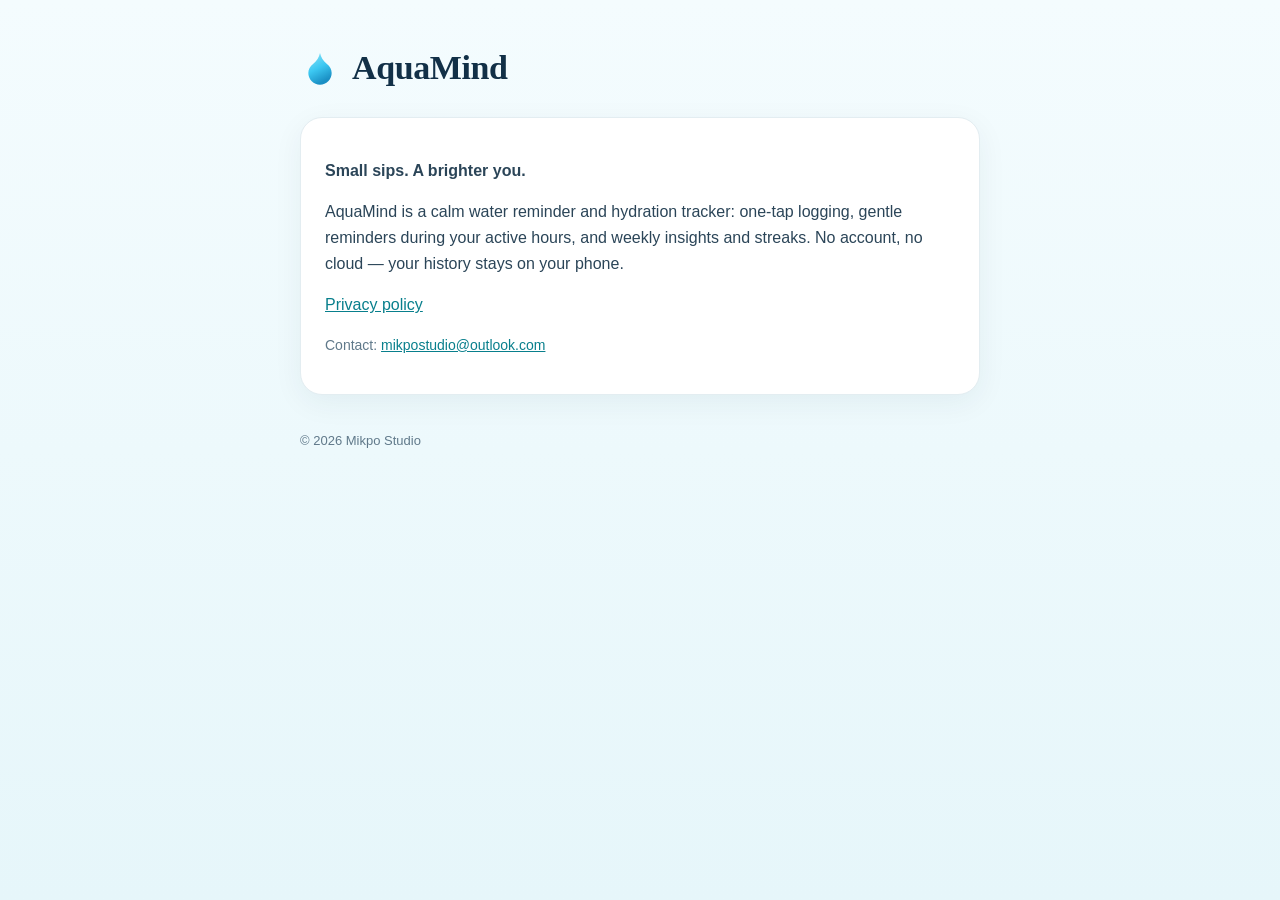
==== index.html @ b6a903b6 "Add files via upload" ====
<!doctype html>
<html lang="en">
<head>
<meta charset="utf-8"><meta name="viewport" content="width=device-width, initial-scale=1">
<title>AquaMind — water reminder & hydration tracker</title>
<meta name="description" content="AquaMind: gentle water reminders, one-tap logging and streaks. No account needed.">
<link rel="stylesheet" href="/styles.css">
</head>
<body><main>
<header><svg viewBox="0 0 24 24" aria-hidden="true"><defs><linearGradient id="g" x1="0" y1="0" x2="0.4" y2="1"><stop offset="0" stop-color="#8FE3F6"/><stop offset="0.55" stop-color="#3CC8F2"/><stop offset="1" stop-color="#1A8FC4"/></linearGradient></defs><path fill="url(#g)" d="M12 22a7 7 0 0 0 7-7c0-2-1-3.9-3-5.5s-3.5-4-4-6.5c-.5 2.5-2 4.9-4 6.5C6 11.1 5 13 5 15a7 7 0 0 0 7 7z"/></svg><h1>AquaMind</h1></header>
<div class="card">
<p><strong>Small sips. A brighter you.</strong></p>
<p>AquaMind is a calm water reminder and hydration tracker: one-tap logging, gentle reminders during your active hours, and weekly insights and streaks. No account, no cloud — your history stays on your phone.</p>
<p><a href="/aquamind/privacy/">Privacy policy</a></p>
<p class="muted">Contact: <a href="mailto:mikpostudio@outlook.com">mikpostudio@outlook.com</a></p>
</div>
<footer>© 2026 Mikpo Studio</footer>
</main></body></html>
---- styles.css ----
:root { --navy:#123047; --muted:#60798A; --teal:#087F8C; --bg:#F8FBFC; --card:#FFFFFF; --border:#E3EDF1; }
* { box-sizing: border-box; }
body { margin:0; background:linear-gradient(180deg,#F4FCFE,#E6F6FA) fixed; color:var(--navy);
  font: 16px/1.6 -apple-system, BlinkMacSystemFont, "Segoe UI", Roboto, Helvetica, Arial, sans-serif; }
main { max-width: 720px; margin: 0 auto; padding: 48px 20px 64px; }
header { display:flex; align-items:center; gap:12px; margin-bottom:28px; }
header svg { width:40px; height:40px; }
h1 { font: 600 34px/1.2 Georgia, "Source Serif 4", serif; margin: 0; letter-spacing:-0.4px; }
h2 { font-size: 19px; margin: 32px 0 8px; }
p, li { color: #2B4558; }
.muted { color: var(--muted); font-size: 14px; }
.card { background:var(--card); border:1px solid var(--border); border-radius:22px; padding:24px; box-shadow:0 8px 30px rgba(18,48,71,.06); }
a { color: var(--teal); }
footer { margin-top: 36px; font-size: 13px; color: var(--muted); }
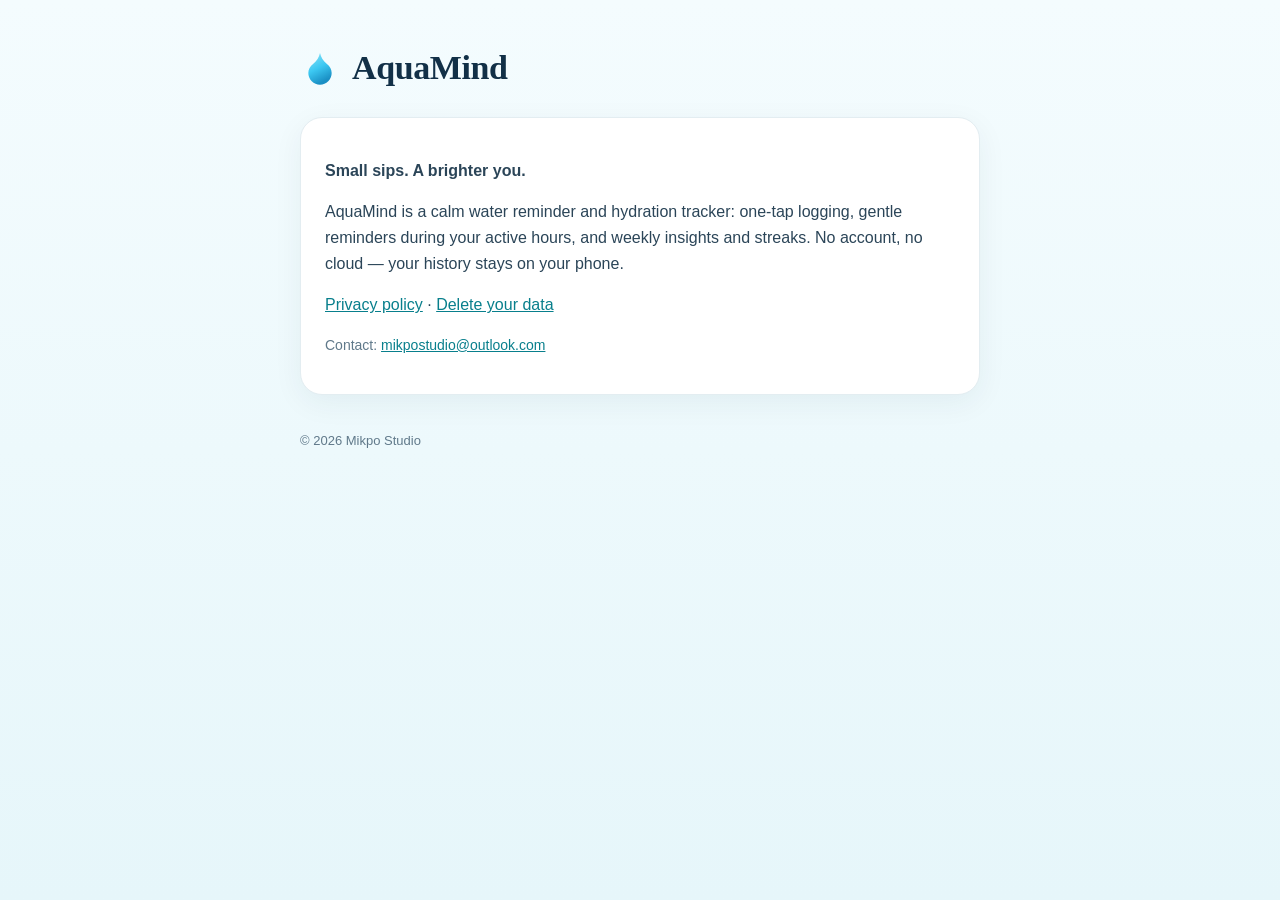
==== commit e44c11e4: "Add files via upload" ====
--- a/index.html
+++ b/index.html
@@ -11,7 +11,7 @@
 <div class="card">
 <p><strong>Small sips. A brighter you.</strong></p>
 <p>AquaMind is a calm water reminder and hydration tracker: one-tap logging, gentle reminders during your active hours, and weekly insights and streaks. No account, no cloud — your history stays on your phone.</p>
-<p><a href="/aquamind/privacy/">Privacy policy</a></p>
+<p><a href="/aquamind/privacy/">Privacy policy</a> · <a href="/aquamind/delete-data/">Delete your data</a></p>
 <p class="muted">Contact: <a href="mailto:mikpostudio@outlook.com">mikpostudio@outlook.com</a></p>
 </div>
 <footer>© 2026 Mikpo Studio</footer>
